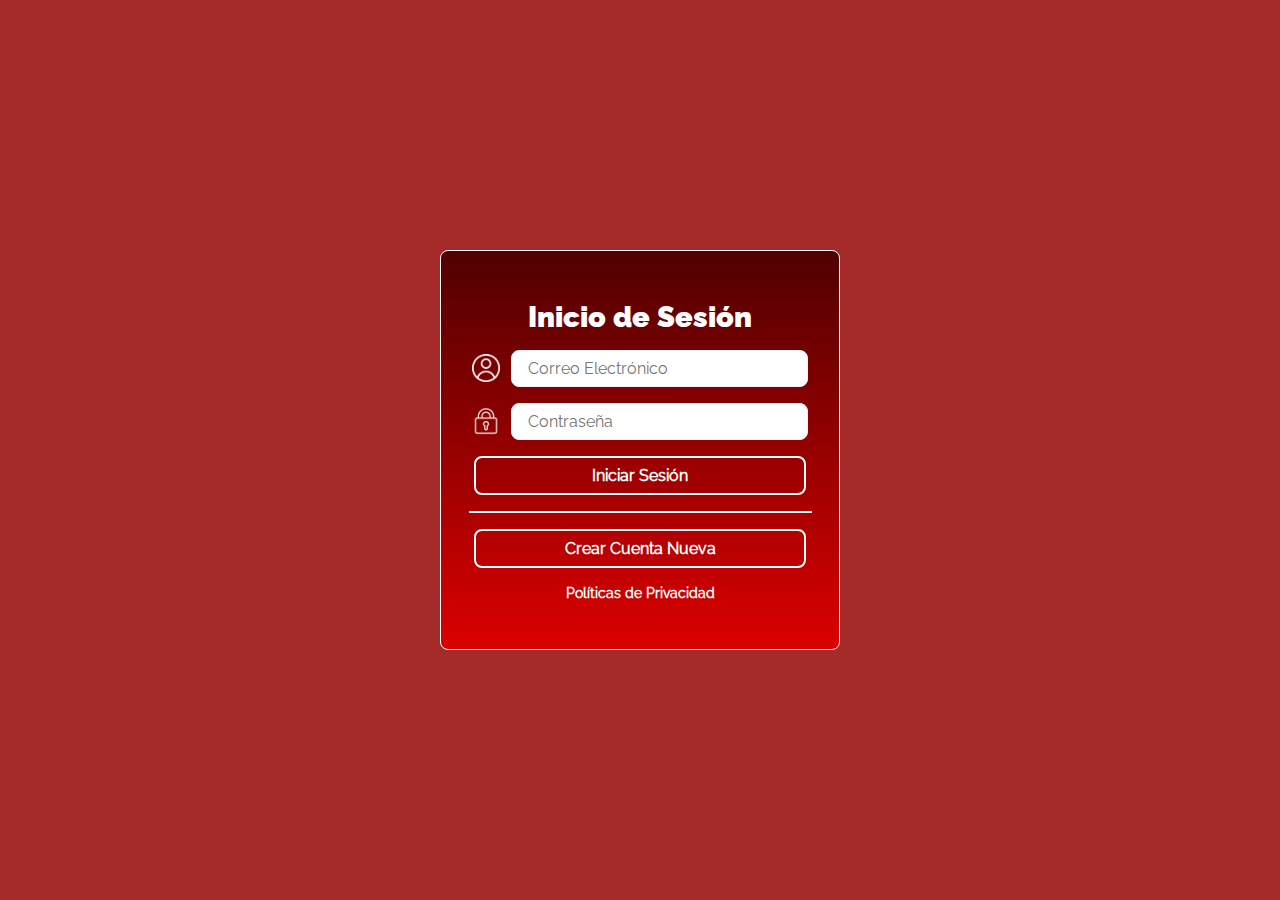
==== index.html @ 7137b906 "build/privacyPolitics" ====
<!DOCTYPE html>
<html lang="en">
<head>
    <!-- ? Programed by:
        - Bryan
        - Gabriel
        - Julián
        - Xoco
        - El Koko Díaz
    -->
    
    <!-- !Date: February 4th, 2025 -->

    <meta charset="UTF-8">
    <meta name="viewport" content="width=device-width, initial-scale=1.0">
    <title>Iniciar Sesión - Movies & More</title>

    <!-- * Stylesheets -->
    <link rel="stylesheet" href="assets/css/styles.css">
    <link rel="shortcut icon" href="assets/icons/popcorns_logo.png">
</head>
<body>
    <form action="POST" class="loginBox">
        <div class="loginTitle">Inicio de Sesión</div>

        <div class="loginMarginTxt">
            <img src="assets/icons/user.png" alt="" class="loginIcon">
            <input maxlength="50" class="loginBoxTxt" type="text" name="" id="" placeholder="Correo Electrónico">
        </div>

        <div class="loginMarginTxt">
            <img src="assets/icons/padlock.png" alt="" class="loginIcon">
            <input maxlength="50" class="loginBoxTxt" type="password" name="" id="" placeholder="Contraseña">
        </div>

        <input class="loginBoxButton" type="button" value="Iniciar Sesión">

        <div class="loginLine"></div>

        <input  class="loginBoxButton" type="button" value="Crear Cuenta Nueva">
        <a href="privacyPolitics.html" class="loginBoxLink">Políticas de Privacidad</a>
    </form>
</body>
</html>
---- assets/css/styles.css ----
@font-face{
    font-family: 'Raleway-Regular';
    src: url('/assets/font/Raleway-Regular.ttf');
}

@font-face{
    font-family: 'Raleway-Black';
    src: url('/assets/font/Raleway-Black.ttf');
}

*{
    box-sizing: border-box;
    transition-duration: 450ms;
    font-family: 'Raleway-Regular';
}

html, body{
    width: 100%;
    height: 100%;
    
    display: flex;
    align-items: center;
    justify-content: center;
}

html{
    /* background-image: url("/assets/icons/stamp.png");
    background-attachment: fixed; */
    background-color: brown;
    background-size: 50%;

    /* overflow: hidden; */
    background-size: 80% 80%;
    animation: backgroundMovement 50s linear infinite;
}

@keyframes backgroundMovement {
    0% {
        background-position: 0% 0%;
    }
    100% {
        background-position: 100% -100%;
    }
}

.loginBox{
    background: linear-gradient(180deg, rgb(80, 0, 0), rgb(220, 0, 0));
    width: 25rem;
    height: 25rem;
    padding: 1.5rem;
    border-radius: 8px;
    border: 0.1rem solid white;
    /* border-image: linear-gradient(180deg, white, rgb(220, 0, 0), rgb(80, 0, 0)) 1; */

    
    display: flex;
    flex-direction: column;
    align-items: center;
    justify-content: center;
    
    gap: 1rem;
}

.loginTitle{
    font-family: 'Raleway-Black';
    font-size: 1.8rem;
    color: white;
}

.loginMarginTxt{
    width: 100%;
    display: flex;
    justify-content: center;
    align-items: center;
}

.loginBoxTxt{
    width: 85%;
    padding: 0.5rem 1rem;
    border-radius: 8px;
    border: 0.1rem solid whitesmoke;

    font-size: 1rem;
}

.loginBoxTxt:hover{
    border: 0.15rem solid rgb(255, 100, 100);
}

.loginBoxTxt:focus{
    outline: none;
    width: 90%;
    border: 0.2rem solid rgb(250, 0, 0);
}

.loginMarginTxt .loginIcon{
    height: 1.8rem;
    margin-right: 3%;
    user-select: none;
}

.loginLine{
    width: 98%;
    border: 1px solid white;
}

.loginBoxButton{
    width: 95%;
    padding: 0.5rem 0.2rem;
    border-radius: 8px;
    border: 2px solid white;
    background-color: rgba(0, 0, 0, 0);
    color: white;

    font-size: 1rem;
    font-weight: bold;
}

.loginBoxButton:hover{
    width: 95%;
    padding: 0.5rem 0.2rem;
    background-color: rgba(255, 255, 255, 20%);
    cursor: pointer;
}

.loginBoxButton:active{
    width: 90%;
    padding: 0.4rem 0.15rem;
    background-color: rgba(0, 0, 0, 50%);
}

.loginBoxLink{
    font-weight: bold;
    font-size: 0.9rem;
    color: white;
    text-decoration: none;
}

.loginBoxLink:hover{
    text-decoration: underline;
}

.loginBoxLink:visited{
    color: rgb(250, 180, 100);
}

@media screen and (min-width: 426px)/*  and (max-width: 768px) */{}

@media screen and (min-width: 941px){}
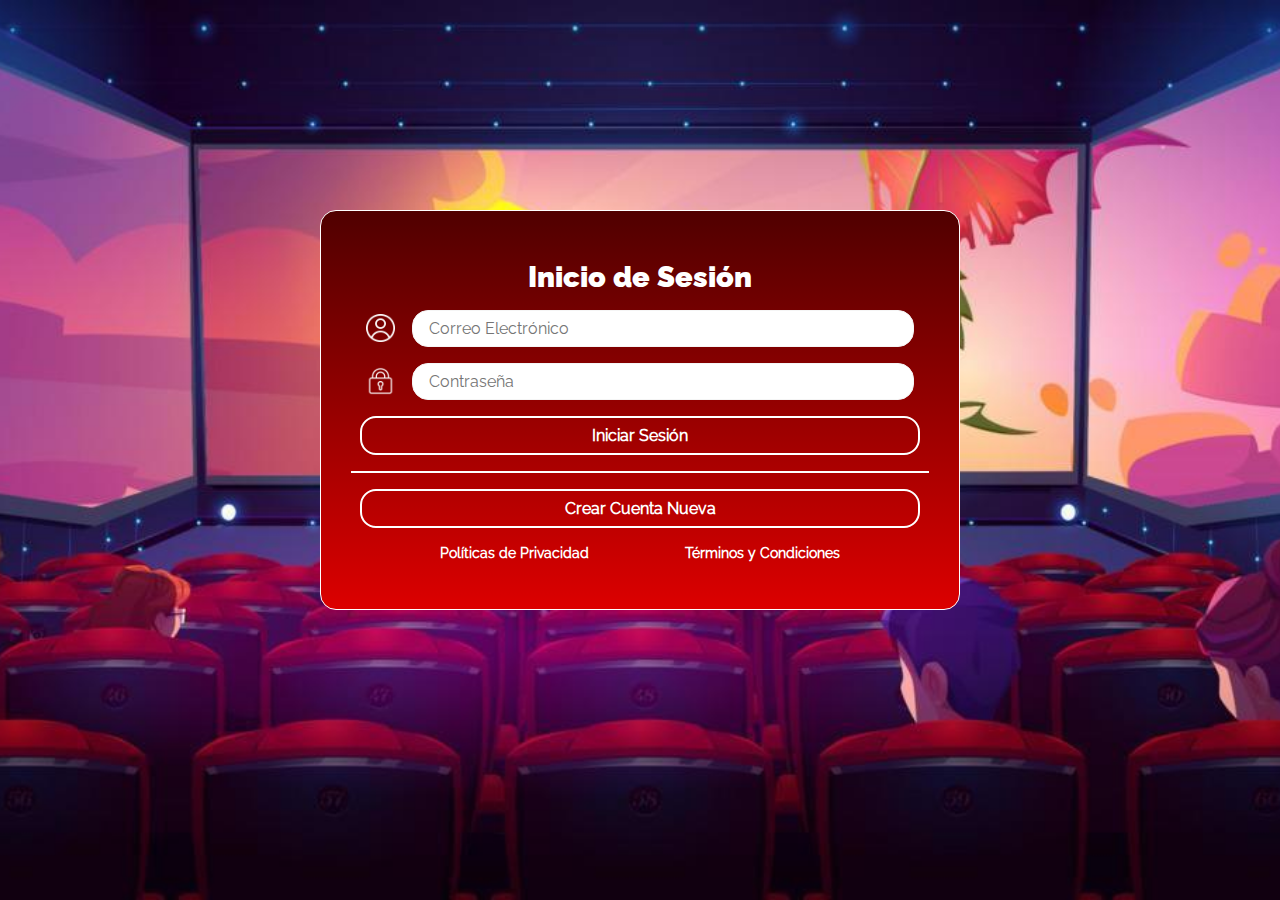
==== commit 259ee440: "style/responsiveDesign" ====
--- a/index.html
+++ b/index.html
@@ -16,7 +16,8 @@
     <title>Iniciar Sesión - Movies & More</title>
 
     <!-- * Stylesheets -->
-    <link rel="stylesheet" href="assets/css/styles.css">
+    <link rel="stylesheet" href="assets/css/styles.css" type="text/css" media="screen">
+    <link rel="stylesheet" href="assets/css/index.css" type="text/css" media="screen">
     <link rel="shortcut icon" href="assets/icons/popcorns_logo.png">
 </head>
 <body>
@@ -38,7 +39,10 @@
         <div class="loginLine"></div>
 
         <input  class="loginBoxButton" type="button" value="Crear Cuenta Nueva">
-        <a href="privacyPolitics.html" class="loginBoxLink">Políticas de Privacidad</a>
+        <div class="linksBox">
+            <a href="privacyPolitics.html" class="loginBoxLink">Políticas de Privacidad</a>
+            <a href="conditions.html" class="loginBoxLink">Términos y Condiciones</a>
+        </div>
     </form>
 </body>
 </html>--- a/assets/css/styles.css
+++ b/assets/css/styles.css
@@ -1,11 +1,11 @@
 @font-face{
     font-family: 'Raleway-Regular';
-    src: url('/assets/font/Raleway-Regular.ttf');
+    src: url('../font/Raleway-Regular.ttf');
 }
 
 @font-face{
     font-family: 'Raleway-Black';
-    src: url('/assets/font/Raleway-Black.ttf');
+    src: url('../font/Raleway-Black.ttf');
 }
 
 *{
@@ -17,133 +17,16 @@
 html, body{
     width: 100%;
     height: 100%;
-    
+
     display: flex;
     align-items: center;
     justify-content: center;
 }
 
 html{
-    /* background-image: url("/assets/icons/stamp.png");
-    background-attachment: fixed; */
-    background-color: brown;
-    background-size: 50%;
-
-    /* overflow: hidden; */
-    background-size: 80% 80%;
-    animation: backgroundMovement 50s linear infinite;
-}
-
-@keyframes backgroundMovement {
-    0% {
-        background-position: 0% 0%;
-    }
-    100% {
-        background-position: 100% -100%;
-    }
-}
-
-.loginBox{
-    background: linear-gradient(180deg, rgb(80, 0, 0), rgb(220, 0, 0));
-    width: 25rem;
-    height: 25rem;
-    padding: 1.5rem;
-    border-radius: 8px;
-    border: 0.1rem solid white;
-    /* border-image: linear-gradient(180deg, white, rgb(220, 0, 0), rgb(80, 0, 0)) 1; */
-
-    
-    display: flex;
-    flex-direction: column;
-    align-items: center;
-    justify-content: center;
-    
-    gap: 1rem;
-}
-
-.loginTitle{
-    font-family: 'Raleway-Black';
-    font-size: 1.8rem;
-    color: white;
-}
-
-.loginMarginTxt{
-    width: 100%;
-    display: flex;
-    justify-content: center;
-    align-items: center;
-}
-
-.loginBoxTxt{
-    width: 85%;
-    padding: 0.5rem 1rem;
-    border-radius: 8px;
-    border: 0.1rem solid whitesmoke;
-
-    font-size: 1rem;
-}
-
-.loginBoxTxt:hover{
-    border: 0.15rem solid rgb(255, 100, 100);
-}
-
-.loginBoxTxt:focus{
-    outline: none;
-    width: 90%;
-    border: 0.2rem solid rgb(250, 0, 0);
-}
-
-.loginMarginTxt .loginIcon{
-    height: 1.8rem;
-    margin-right: 3%;
-    user-select: none;
-}
-
-.loginLine{
-    width: 98%;
-    border: 1px solid white;
-}
-
-.loginBoxButton{
-    width: 95%;
-    padding: 0.5rem 0.2rem;
-    border-radius: 8px;
-    border: 2px solid white;
-    background-color: rgba(0, 0, 0, 0);
-    color: white;
-
-    font-size: 1rem;
-    font-weight: bold;
-}
-
-.loginBoxButton:hover{
-    width: 95%;
-    padding: 0.5rem 0.2rem;
-    background-color: rgba(255, 255, 255, 20%);
-    cursor: pointer;
-}
-
-.loginBoxButton:active{
-    width: 90%;
-    padding: 0.4rem 0.15rem;
-    background-color: rgba(0, 0, 0, 50%);
-}
-
-.loginBoxLink{
-    font-weight: bold;
-    font-size: 0.9rem;
-    color: white;
-    text-decoration: none;
-}
-
-.loginBoxLink:hover{
-    text-decoration: underline;
-}
-
-.loginBoxLink:visited{
-    color: rgb(250, 180, 100);
-}
-
-@media screen and (min-width: 426px)/*  and (max-width: 768px) */{}
-
-@media screen and (min-width: 941px){}+    background-image: url("/assets/images/cinema1.jpg");
+    background-attachment: fixed;
+    background-repeat: no-repeat;
+    background-size: cover;
+    background-position: center;
+}--- a/assets/css/index.css
+++ b/assets/css/index.css
@@ -0,0 +1,119 @@
+.loginBox{
+    background: linear-gradient(180deg, rgb(80, 0, 0), rgb(220, 0, 0));
+    width: 40rem;
+    height: 25rem;
+    padding: 1.5rem;
+    border-radius: 16px;
+    border: 0.1rem solid white;
+    margin-bottom: 5rem;
+    
+    display: flex;
+    flex-direction: column;
+    align-items: center;
+    justify-content: center;
+    
+    gap: 1rem;
+}
+
+.loginTitle{
+    font-family: 'Raleway-Black';
+    font-size: 1.8rem;
+    color: white;
+}
+
+.loginMarginTxt{
+    width: 100%;
+    display: flex;
+    justify-content: center;
+    align-items: center;
+}
+
+.loginBoxTxt{
+    width: 85%;
+    padding: 0.5rem 1rem;
+    border-radius: 16px;
+    border: 0.1rem solid whitesmoke;
+
+    font-size: 1rem;
+}
+
+.loginBoxTxt:hover{
+    border: 0.15rem solid rgb(255, 100, 100);
+}
+
+.loginBoxTxt:focus{
+    outline: none;
+    width: 90%;
+    border: 0.2rem solid rgb(250, 0, 0);
+}
+
+.loginMarginTxt .loginIcon{
+    height: 1.8rem;
+    margin-right: 3%;
+    user-select: none;
+}
+
+.loginLine{
+    width: 98%;
+    border: 1px solid white;
+}
+
+.loginBoxButton{
+    width: 95%;
+    padding: 0.5rem 0.2rem;
+    border-radius: 16px;
+    border: 2px solid white;
+    background-color: rgba(0, 0, 0, 0);
+    color: white;
+
+    font-size: 1rem;
+    font-weight: bold;
+    user-select: none;
+}
+
+.loginBoxButton:hover{
+    width: 95%;
+    padding: 0.5rem 0.2rem;
+    background-color: rgba(255, 255, 255, 20%);
+    cursor: pointer;
+}
+
+.loginBoxButton:active{
+    width: 90%;
+    padding: 0.4rem 0.15rem;
+    background-color: rgba(0, 0, 0, 50%);
+}
+
+.loginBoxLink{
+    font-weight: bold;
+    font-size: 0.9rem;
+    color: white;
+    text-decoration: none;
+}
+
+.loginBoxLink:hover{
+    text-decoration: underline;
+}
+
+.loginBoxLink:visited{
+    color: rgb(250, 180, 100);
+}
+
+.linksBox{
+    width: 100%;
+    display: flex;
+    justify-content: space-evenly;
+    align-items: center;
+}
+
+.linksBox a{
+    text-align: center;
+}
+
+@media screen and (max-width: 941px){
+    .loginBox{
+        width: 90%;
+        height: 25rem;
+        padding: 1.5rem;
+    }
+}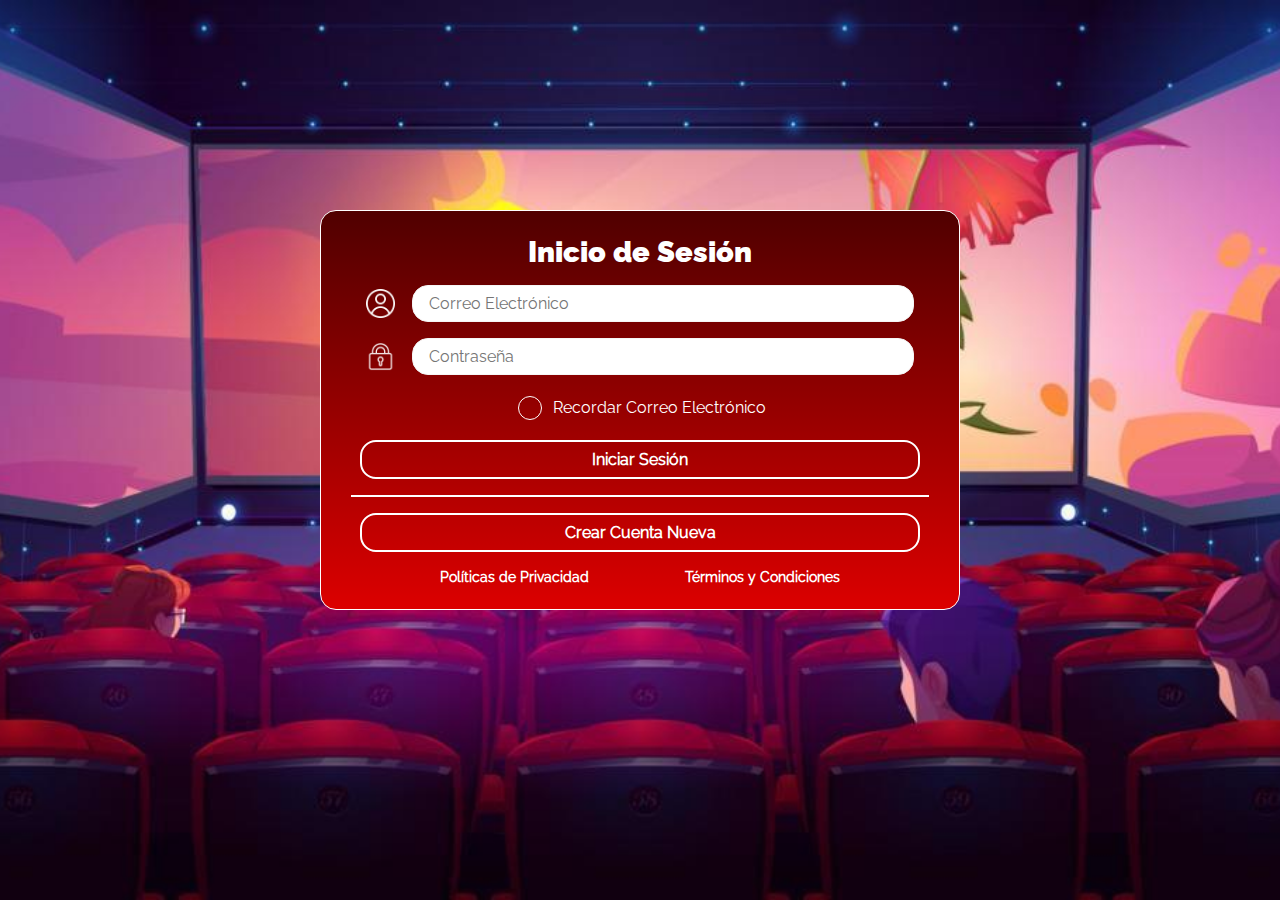
==== commit e97b65d4: "feat/rememberUser" ====
--- a/index.html
+++ b/index.html
@@ -21,28 +21,38 @@
     <link rel="shortcut icon" href="assets/icons/popcorns_logo.png">
 </head>
 <body>
-    <form action="POST" class="loginBox">
+    <form class="loginBox">
         <div class="loginTitle">Inicio de Sesión</div>
+
+        <div id="loginWarnings"></div>
 
         <div class="loginMarginTxt">
             <img src="assets/icons/user.png" alt="" class="loginIcon">
-            <input maxlength="50" class="loginBoxTxt" type="text" name="" id="" placeholder="Correo Electrónico">
+            <input maxlength="50" class="loginBoxTxt" type="text" name="" id="username" placeholder="Correo Electrónico" autocomplete="email">
         </div>
 
         <div class="loginMarginTxt">
             <img src="assets/icons/padlock.png" alt="" class="loginIcon">
-            <input maxlength="50" class="loginBoxTxt" type="password" name="" id="" placeholder="Contraseña">
+            <input maxlength="50" class="loginBoxTxt" type="password" name="" id="password" placeholder="Contraseña" autocomplete="current-password">
         </div>
-
-        <input class="loginBoxButton" type="button" value="Iniciar Sesión">
+        
+        <label for="loginCheckRemember" id="loginRememberBox">
+            <input type="checkbox" name="" id="loginCheckRemember">
+            Recordar Correo Electrónico
+        </label>
+        
+        <input class="loginBoxButton" onclick="login()" type="button" value="Iniciar Sesión">
 
         <div class="loginLine"></div>
 
-        <input  class="loginBoxButton" type="button" value="Crear Cuenta Nueva">
+        <input class="loginBoxButton" type="button" value="Crear Cuenta Nueva">
+
         <div class="linksBox">
             <a href="privacyPolitics.html" class="loginBoxLink">Políticas de Privacidad</a>
             <a href="conditions.html" class="loginBoxLink">Términos y Condiciones</a>
         </div>
     </form>
+
+    <script src="assets/js/script.js"></script>
 </body>
 </html>--- a/assets/css/styles.css
+++ b/assets/css/styles.css
@@ -24,7 +24,7 @@
 }
 
 html{
-    background-image: url("/assets/images/cinema1.jpg");
+    background-image: url("../images/cinema1.jpg");
     background-attachment: fixed;
     background-repeat: no-repeat;
     background-size: cover;
--- a/assets/css/index.css
+++ b/assets/css/index.css
@@ -1,7 +1,7 @@
 .loginBox{
     background: linear-gradient(180deg, rgb(80, 0, 0), rgb(220, 0, 0));
     width: 40rem;
-    height: 25rem;
+    height: auto;
     padding: 1.5rem;
     border-radius: 16px;
     border: 0.1rem solid white;
@@ -13,6 +13,29 @@
     justify-content: center;
     
     gap: 1rem;
+}
+
+#loginWarnings{
+    width: 100%;
+
+    display: none;
+    align-items: center;
+    justify-content: space-evenly;
+}
+
+.loginError{
+    display: flex;
+    align-items: center;
+    justify-content: center;
+
+    font-size: 1rem;
+    font-family: 'Raleway-Black';
+    color: white;
+    text-align: left;
+}
+
+.loginError .loginIcon{
+    margin-right: 1rem;
 }
 
 .loginTitle{
@@ -47,10 +70,65 @@
     border: 0.2rem solid rgb(250, 0, 0);
 }
 
-.loginMarginTxt .loginIcon{
+.loginBoxTxt--Error{
+    background-color: rgb(220, 220, 150);
+    border: 0.15rem solid rgb(255, 100, 0);
+}
+
+.loginIcon{
     height: 1.8rem;
     margin-right: 3%;
     user-select: none;
+}
+
+#loginRememberBox{
+    padding: 0.1rem 1.25rem;
+    border-radius: 16px;
+
+    display: flex;
+    align-items: center;
+    justify-content: center;
+    gap: 0.5rem;
+
+    color: white;
+    text-align: center;
+    cursor: pointer;
+    user-select: none;
+}
+
+#loginRememberBox:hover{
+    background-color: rgba(0, 0, 0, 20%);
+}
+
+#loginCheckRemember{
+    width: 1.5rem;
+    height: 1.5rem;
+    border: 0.1rem solid white;
+    border-radius: 50%;
+    
+    appearance: none;
+    cursor: pointer;
+}
+
+#loginCheckRemember::before{
+    width: 1.5rem;
+    height: 1.5rem;
+    border-radius: 50%;
+
+    content: '';
+    display: block;
+    color: white;
+    text-align: center;
+}
+
+#loginCheckRemember:checked::before{
+    width: 1.3rem;
+    height: 1.3rem;
+    border: 0.1rem solid white;
+    margin: -0.09rem 0 0 -0.09rem;
+
+    content: '\2713';
+    font-weight: bold;
 }
 
 .loginLine{
@@ -89,6 +167,7 @@
     font-size: 0.9rem;
     color: white;
     text-decoration: none;
+    user-select: none;
 }
 
 .loginBoxLink:hover{
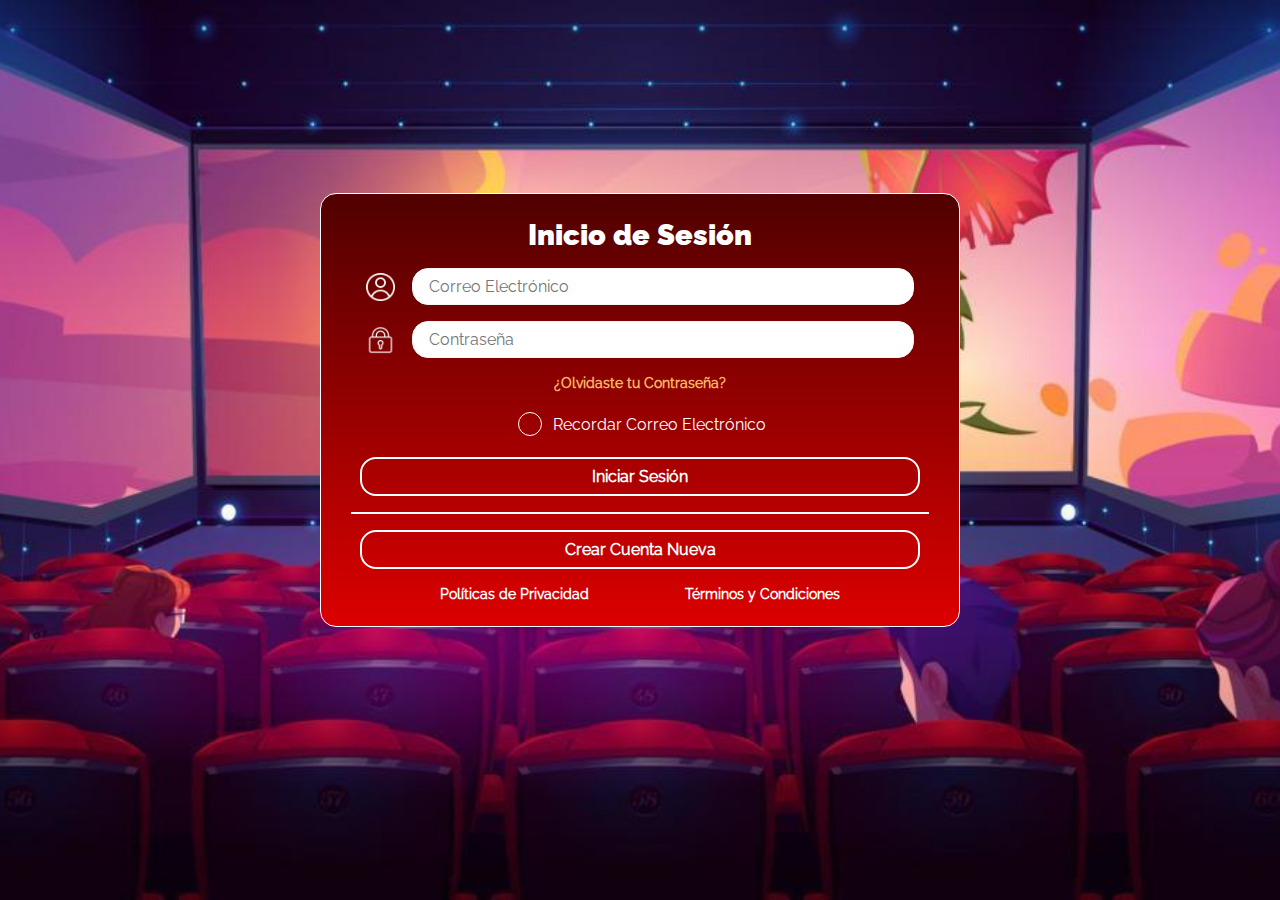
==== commit 53608590: "build/Python" ====
--- a/index.html
+++ b/index.html
@@ -36,6 +36,8 @@
             <input maxlength="50" class="loginBoxTxt" type="password" name="" id="password" placeholder="Contraseña" autocomplete="current-password">
         </div>
         
+        <a href="" class="loginBoxLink">¿Olvidaste tu Contraseña?</a>
+
         <label for="loginCheckRemember" id="loginRememberBox">
             <input type="checkbox" name="" id="loginCheckRemember">
             Recordar Correo Electrónico
@@ -45,7 +47,7 @@
 
         <div class="loginLine"></div>
 
-        <input class="loginBoxButton" type="button" value="Crear Cuenta Nueva">
+        <input class="loginBoxButton" type="button" value="Crear Cuenta Nueva" onclick="travelTo('createAccount.html')">
 
         <div class="linksBox">
             <a href="privacyPolitics.html" class="loginBoxLink">Políticas de Privacidad</a>
--- a/assets/css/index.css
+++ b/assets/css/index.css
@@ -192,7 +192,6 @@
 @media screen and (max-width: 941px){
     .loginBox{
         width: 90%;
-        height: 25rem;
         padding: 1.5rem;
     }
 }